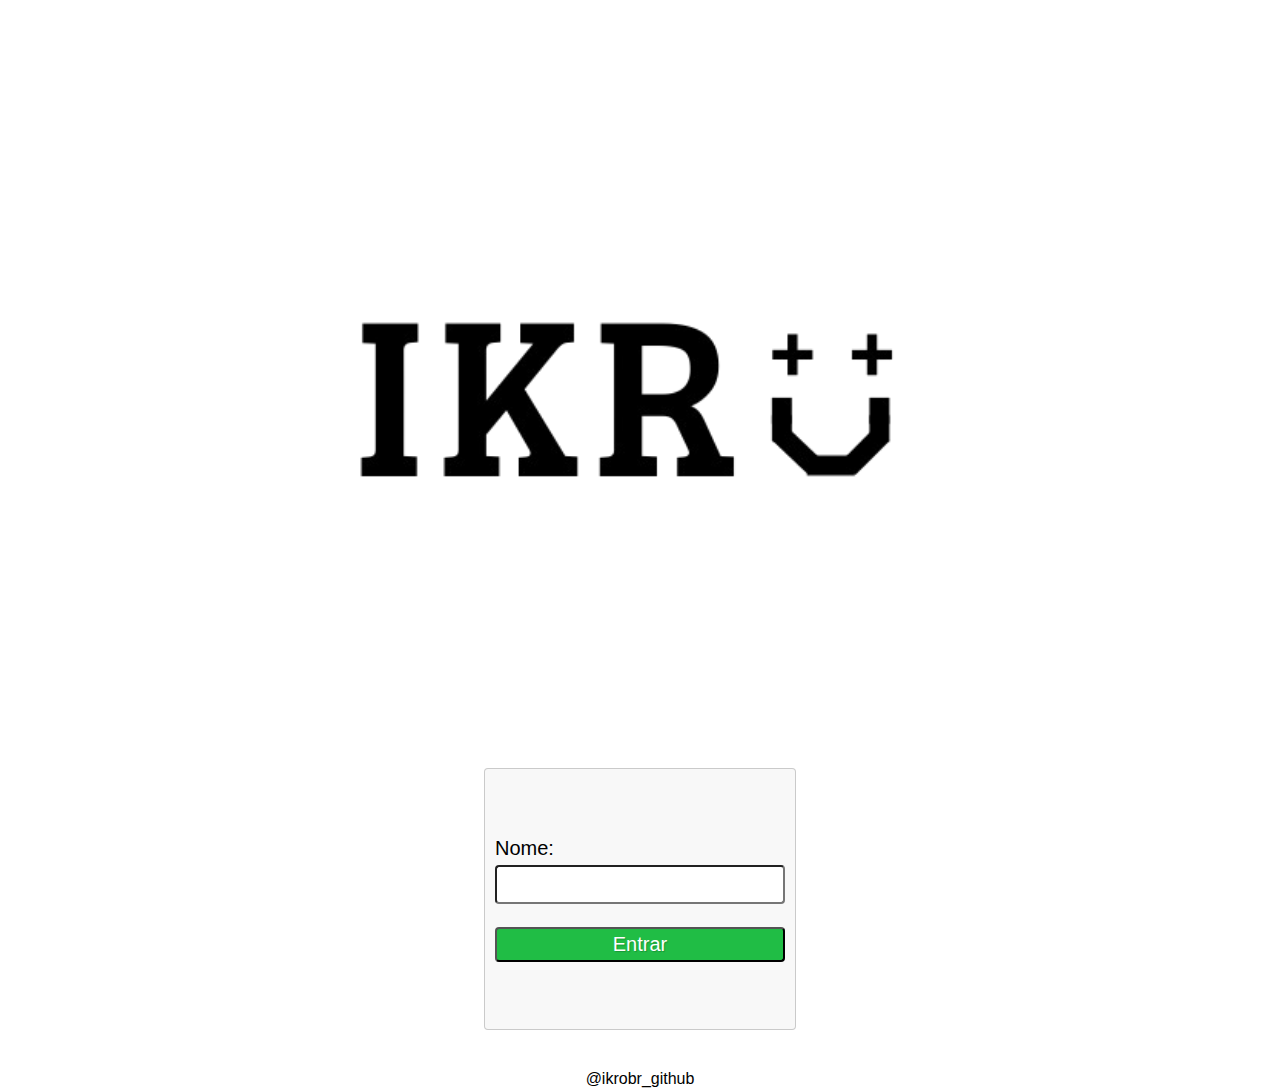
==== index.html @ 4b5eb501 "Initial commit" ====
<!DOCTYPE html>
<html lang="pt-br">
<head>
    <meta charset="UTF-8">
    <meta name="viewport" content="width=device-width, initial-scale=1.0">
    <title>Login</title>
    <link rel="stylesheet" href="estilos/style.css">
</head>
<body>
    <header>  <img src="img/logosemf.png" alt="logo"> </header>
    <main>
        <section>
          <label for="nome">Nome: </label>
          <input type="text" name="nome" id="nome"> <br>
          <input type="submit" value="Entrar" >
        </section>
    </main>
    <footer><a href="https://github.com/ikrobr">@ikrobr_github</a></footer>
</body>
</html>
---- estilos/style.css ----
@charset "UTF-8";

* {
    font-family: 'Gill Sans', 'Gill Sans MT', Calibri, 'Trebuchet MS', sans-serif;
    margin: 0px;
    padding: 0px;
}

header {
    display: flex;
    justify-content: center;
}


main {
    display: flex;
    justify-content: center;
    align-items: center;
    
}

img {
    width: 60%;
}

section {
    display: flex;
    flex-flow: column nowrap;
    justify-content: center;
    width: 290px;
    height: 240px;
    border: 1px solid rgba(0, 0, 0, 0.188);
    border-radius: 4px;
    background-color: rgba(112, 111, 111, 0.047);
    padding: 10px;
    font-size: 20px;
   
}

input[type="text"] {
    height: 35px;
    border-radius: 4px;
    margin-top: 5px;
}

input[type="submit"] {
    height: 35px;
    font-size: 20px;
    border-radius: 4px;
    color: white;
    background-color: #20bd45;
    text-shadow: 1px 1px 1px rgba(0, 0, 0, 0.207);
}

input[type="submit"]:hover {
    background-color: #119f32;
}

footer {
    text-align: center;
    margin-top: 40px;
}

footer a{
    text-decoration: none;
    color: black;
}

footer a:hover {
    text-decoration: underline;
    color: #20bd45;
}
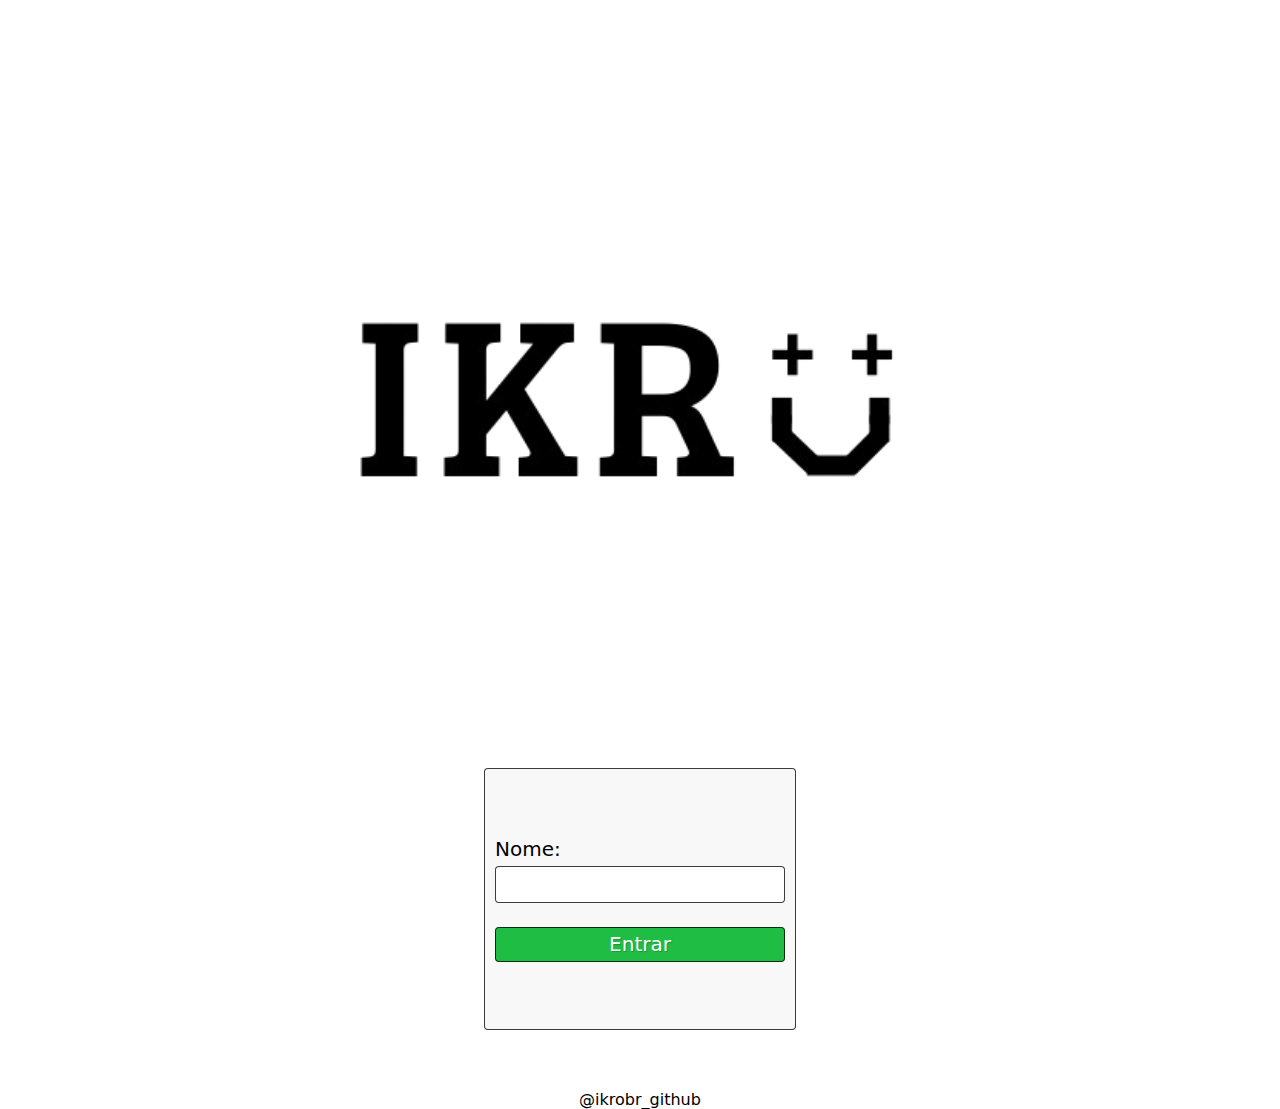
==== commit 8c52f1ca: "add a impressão do nome do usuário" ====
--- a/index.html
+++ b/index.html
@@ -5,16 +5,24 @@
     <meta name="viewport" content="width=device-width, initial-scale=1.0">
     <title>Login</title>
     <link rel="stylesheet" href="estilos/style.css">
+    <!--<script src="script.js" defer></script>-->
 </head>
 <body>
-    <header>  <img src="img/logosemf.png" alt="logo"> </header>
+    <header>  
+        <img src="img/logosemf.png" alt="logo"> 
+    </header>
     <main>
-        <section>
-          <label for="nome">Nome: </label>
-          <input type="text" name="nome" id="nome"> <br>
-          <input type="submit" value="Entrar" >
-        </section>
+        <form id="login">
+            <section>
+                <label for="nome">Nome: </label>
+                <input type="text" name="nome" id="nome"> <br>
+                <input type="submit" value="Entrar">
+            </section>
+        </form>
+
+        <!--<div id="conteudo">-->
+        </div>
     </main>
     <footer><a href="https://github.com/ikrobr">@ikrobr_github</a></footer>
 </body>
-</html>+</html>
--- a/estilos/style.css
+++ b/estilos/style.css
@@ -1,7 +1,7 @@
 @charset "UTF-8";
 
 * {
-    font-family: 'Gill Sans', 'Gill Sans MT', Calibri, 'Trebuchet MS', sans-serif;
+    font-family: system-ui, -apple-system, BlinkMacSystemFont, 'Segoe UI', Roboto, Oxygen, Ubuntu, Cantarell, 'Open Sans', 'Helvetica Neue', sans-serif;
     margin: 0px;
     padding: 0px;
 }
@@ -29,7 +29,7 @@
     justify-content: center;
     width: 290px;
     height: 240px;
-    border: 1px solid rgba(0, 0, 0, 0.188);
+    border: 0.1px solid rgba(0, 0, 0, 0.764);
     border-radius: 4px;
     background-color: rgba(112, 111, 111, 0.047);
     padding: 10px;
@@ -38,9 +38,11 @@
 }
 
 input[type="text"] {
+    padding-left: 5px;
     height: 35px;
     border-radius: 4px;
     margin-top: 5px;
+    border: 0.1px solid rgba(0, 0, 0, 0.764);
 }
 
 input[type="submit"] {
@@ -50,6 +52,7 @@
     color: white;
     background-color: #20bd45;
     text-shadow: 1px 1px 1px rgba(0, 0, 0, 0.207);
+    border: 0.1px solid rgba(0, 0, 0, 0.764);
 }
 
 input[type="submit"]:hover {
@@ -58,7 +61,7 @@
 
 footer {
     text-align: center;
-    margin-top: 40px;
+    margin-top: 60px;
 }
 
 footer a{
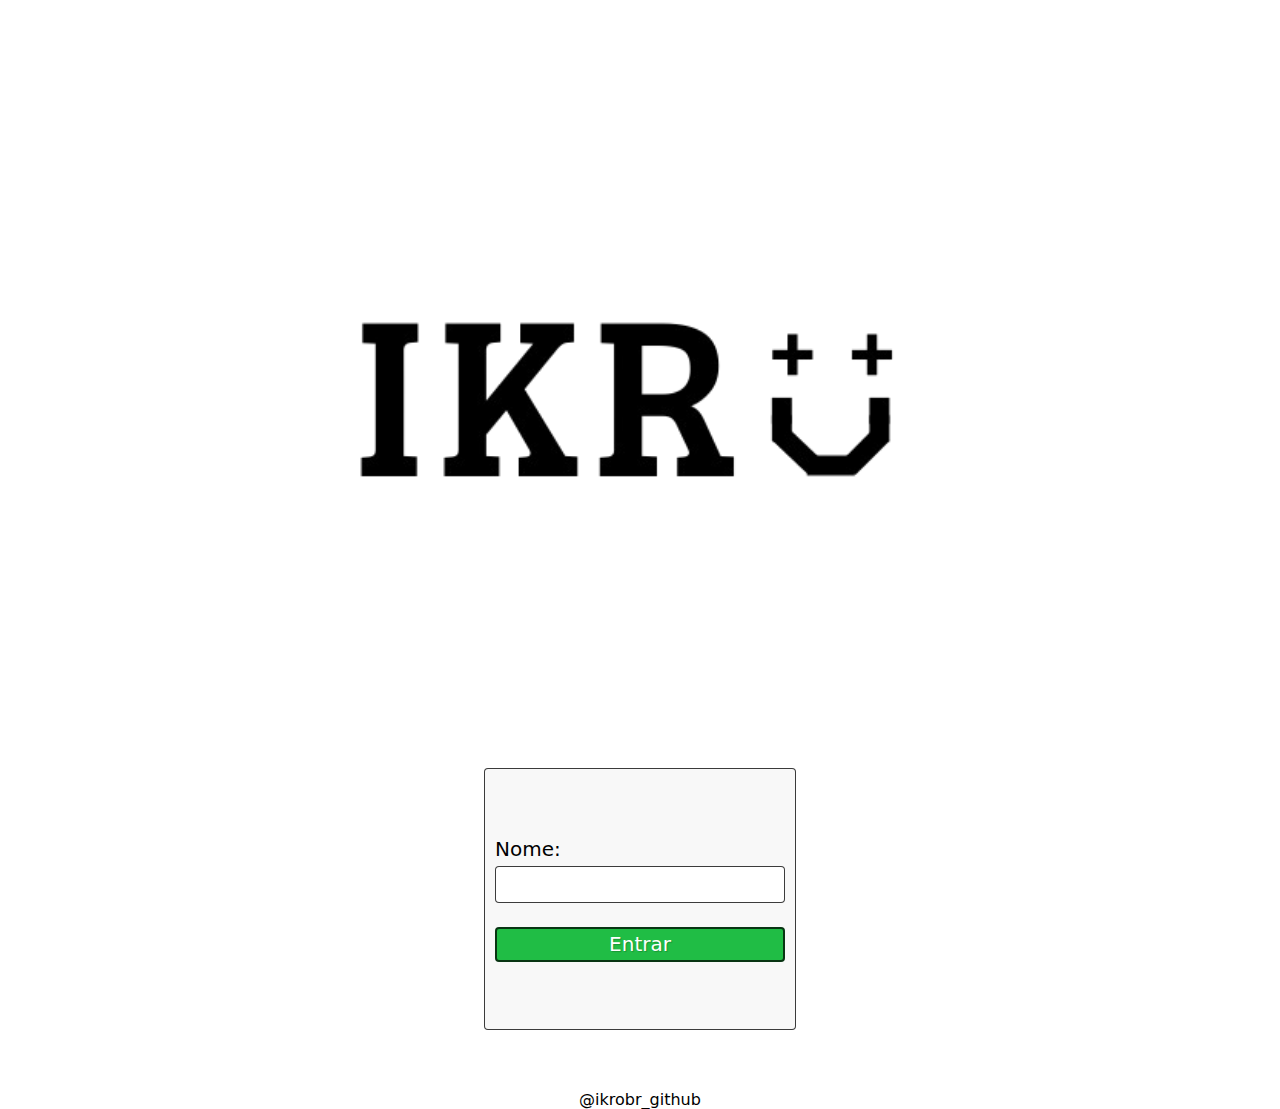
==== commit d7f7ff46: "coloquei o script pra rodar" ====
--- a/index.html
+++ b/index.html
@@ -5,7 +5,7 @@
     <meta name="viewport" content="width=device-width, initial-scale=1.0">
     <title>Login</title>
     <link rel="stylesheet" href="estilos/style.css">
-    <!--<script src="script.js" defer></script>-->
+    <script src="script.js" defer></script>
 </head>
 <body>
     <header>  
@@ -19,9 +19,6 @@
                 <input type="submit" value="Entrar">
             </section>
         </form>
-
-        <!--<div id="conteudo">-->
-        </div>
     </main>
     <footer><a href="https://github.com/ikrobr">@ikrobr_github</a></footer>
 </body>
--- a/estilos/style.css
+++ b/estilos/style.css
@@ -43,6 +43,7 @@
     border-radius: 4px;
     margin-top: 5px;
     border: 0.1px solid rgba(0, 0, 0, 0.764);
+    font-size: 18px;
 }
 
 input[type="submit"] {
@@ -52,7 +53,7 @@
     color: white;
     background-color: #20bd45;
     text-shadow: 1px 1px 1px rgba(0, 0, 0, 0.207);
-    border: 0.1px solid rgba(0, 0, 0, 0.764);
+    border: 2px solid rgba(0, 0, 0, 0.722);
 }
 
 input[type="submit"]:hover {
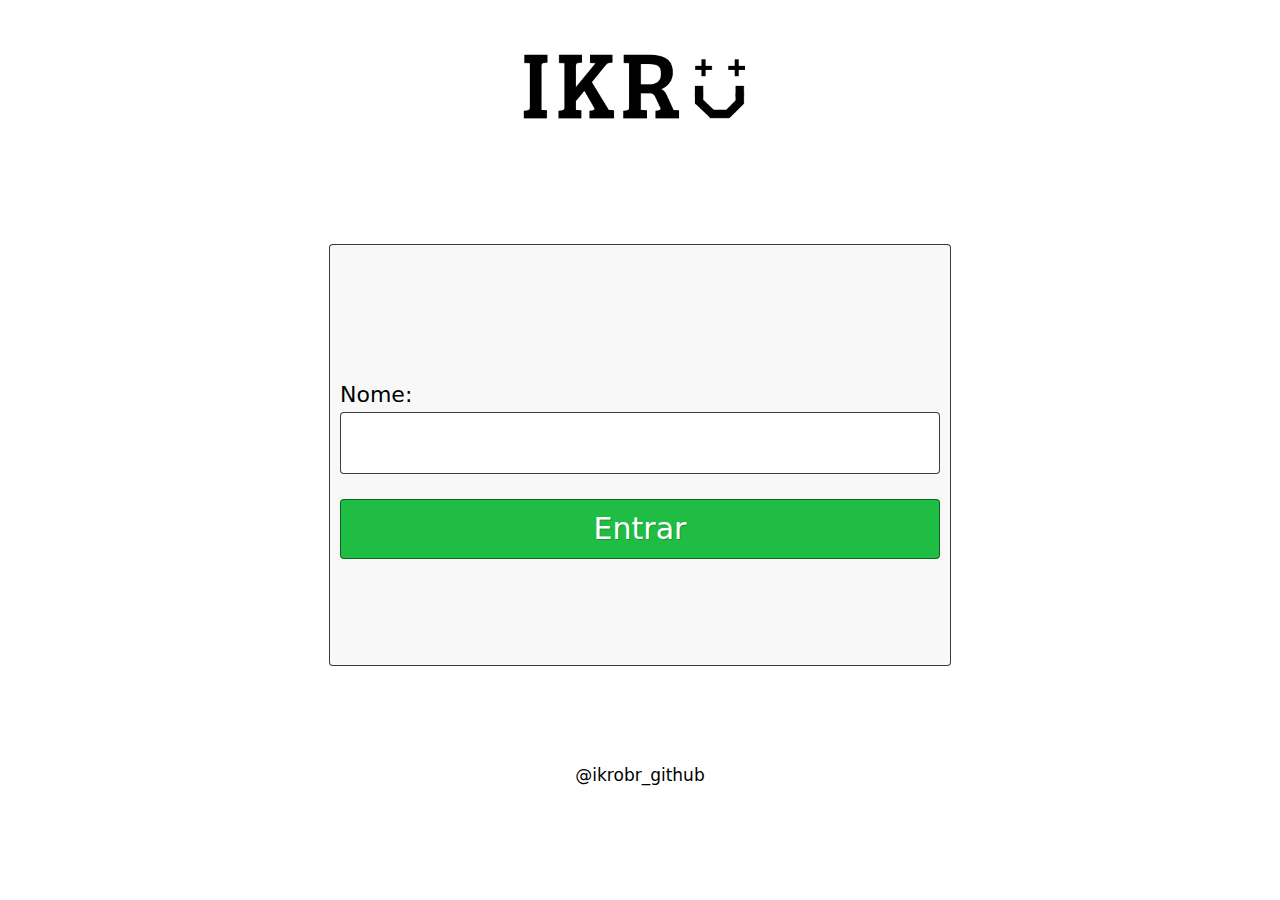
==== commit a85a97d5: "css responsivo pag login ok" ====
--- a/index.html
+++ b/index.html
@@ -5,6 +5,7 @@
     <meta name="viewport" content="width=device-width, initial-scale=1.0">
     <title>Login</title>
     <link rel="stylesheet" href="estilos/style.css">
+    <link rel="stylesheet" href="estilos/stylerespon.css">
     <script src="script.js" defer></script>
 </head>
 <body>
--- a/estilos/style.css
+++ b/estilos/style.css
@@ -53,7 +53,7 @@
     color: white;
     background-color: #20bd45;
     text-shadow: 1px 1px 1px rgba(0, 0, 0, 0.207);
-    border: 2px solid rgba(0, 0, 0, 0.722);
+    border: 1px solid rgba(0, 0, 0, 0.464);
 }
 
 input[type="submit"]:hover {
@@ -73,4 +73,81 @@
 footer a:hover {
     text-decoration: underline;
     color: #20bd45;
+}
+
+
+/*TABLET*/
+@media screen and (min-width: 768px) and (max-width:992px) {
+    main {
+        height: 40vh;
+    }
+
+    img {
+        width: 35%;
+    }
+
+    section {
+        width: 460px;
+        height: 350px;
+        margin-top: -40px;
+        font-size: 22px;
+    }
+
+    input[type="text"] {
+        height: 45px;
+    }
+
+    input[type="submit"] {
+        height: 45px;
+        font-size: 25px;
+    }
+
+    footer {
+        font-size: 20px;
+
+    }
+}
+
+
+/*PC*/
+@media screen and (min-width: 992px) {
+    main {
+        height: 50vh;
+    }
+
+    img {
+        margin-top: -80px;
+        margin-bottom: -10px;
+        width: 25%;
+    }
+
+    section {
+        width: 600px;
+        height: 400px;
+        font-size: 22px;
+    }
+
+    label {
+        margin-top: -60px;
+    }
+
+    input[type="text"] {
+        padding-left: 5px;
+        height: 60px;
+        border-radius: 4px;
+        margin-top: 5px;
+        border: 0.1px solid rgba(0, 0, 0, 0.764);
+        font-size: 22px;
+    }
+
+    input[type="submit"] {
+        height: 60px;
+        font-size: 30px;
+        margin-bottom: -90px;
+    }
+
+    footer {
+        font-size: 17px;
+        padding-top: 25px;
+    }
 }